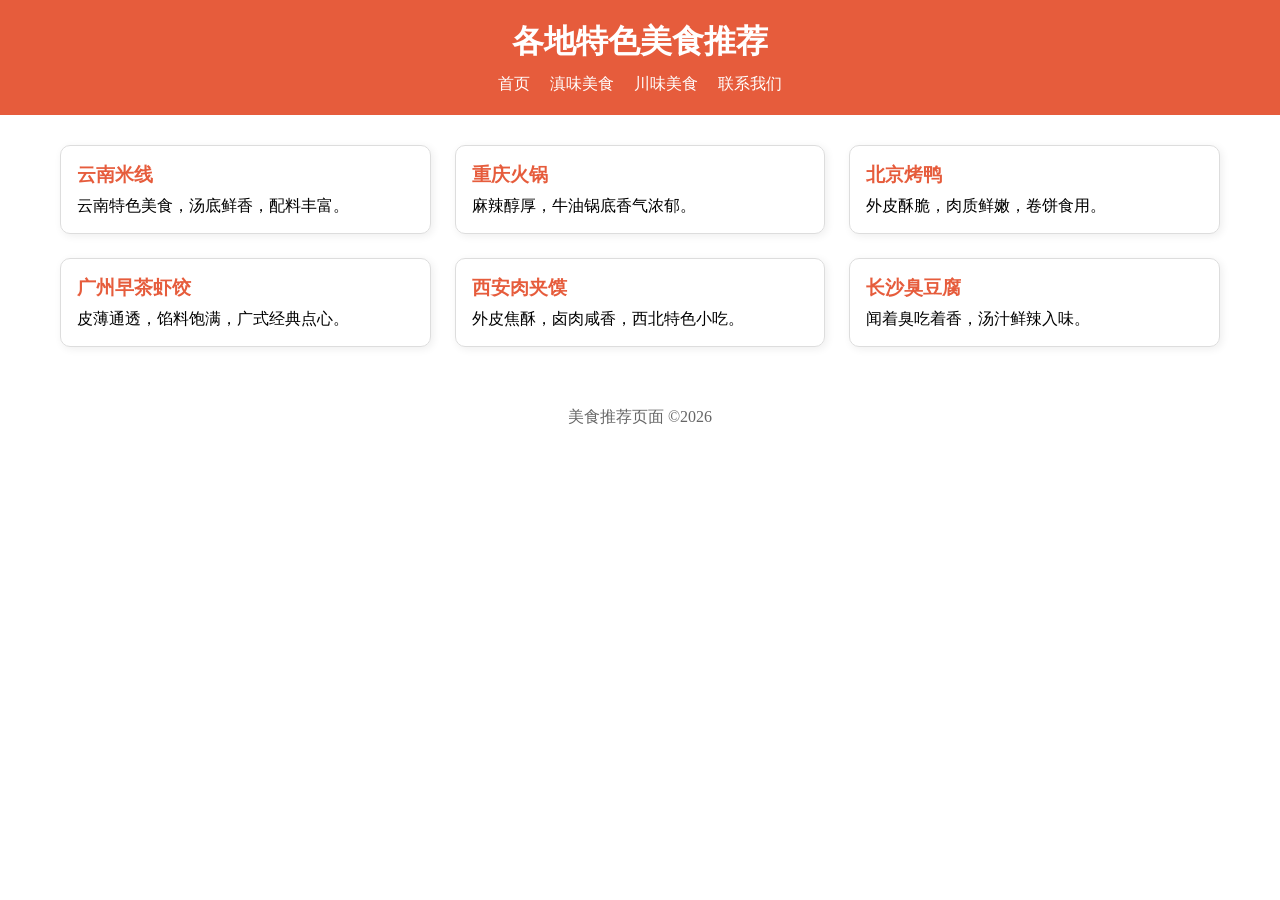
==== topic-page/index.html @ 4db62791 "自主实践：新增美食推荐页面，Grid响应式卡片" ====
<!DOCTYPE html>
<html lang="zh-CN">
<head>
    <meta charset="UTF-8">
    <meta name="viewport" content="width=device-width, initial-scale=1.0">
    <title>特色美食推荐</title>
    <style>
        * {
            margin: 0;
            padding: 0;
            box-sizing: border-box;
        }
        header {
            background-color: #e65c3c;
            color: white;
            padding: 20px;
            text-align: center;
        }
        nav {
            margin-top:10px;
            display: flex;
            gap:20px;
            justify-content: center;
        }
        nav a {
            color:#fff;
            text-decoration: none;
        }
        main {
            max-width: 1200px;
            margin: 30px auto;
            padding:0 20px;
            /* Grid卡片布局 */
            display: grid;
            grid-template-columns: repeat(3, 1fr);
            gap: 24px;
        }
        .food-card {
            border: 1px solid #ddd;
            border-radius: 10px;
            padding:16px;
            box-shadow: 2px 2px 8px #eee;
        }
        .food-card h3 {
            color:#e65c3c;
            margin-bottom:8px;
        }
        footer {
            text-align:center;
            padding:20px;
            color:#666;
            margin-top:40px;
        }
        /* 媒体查询 响应式断点 */
        @media (max-width:768px){
            main{
                grid-template-columns: repeat(2,1fr);
            }
        }
        @media (max-width:480px){
            main{
                grid-template-columns: 1fr;
            }
        }
    </style>
</head>
<body>
    <header>
        <h1>各地特色美食推荐</h1>
        <nav>
            <a href=" ">首页</a >
            <a href="#">滇味美食</a >
            <a href="#">川味美食</a >
            <a href="#">联系我们</a >
        </nav>
    </header>
    <main>
        <div class="food-card">
            <h3>云南米线</h3>
            <p>云南特色美食，汤底鲜香，配料丰富。</p >
        </div>
        <div class="food-card">
            <h3>重庆火锅</h3>
            <p>麻辣醇厚，牛油锅底香气浓郁。</p >
        </div>
        <div class="food-card">
            <h3>北京烤鸭</h3>
            <p>外皮酥脆，肉质鲜嫩，卷饼食用。</p >
        </div>
        <div class="food-card">
            <h3>广州早茶虾饺</h3>
            <p>皮薄通透，馅料饱满，广式经典点心。</p >
        </div>
        <div class="food-card">
            <h3>西安肉夹馍</h3>
            <p>外皮焦酥，卤肉咸香，西北特色小吃。</p >
        </div>
        <div class="food-card">
            <h3>长沙臭豆腐</h3>
            <p>闻着臭吃着香，汤汁鲜辣入味。</p >
        </div>
    </main>
    <footer>
        <p>美食推荐页面 ©2026</p >
    </footer>
</body>
</html>
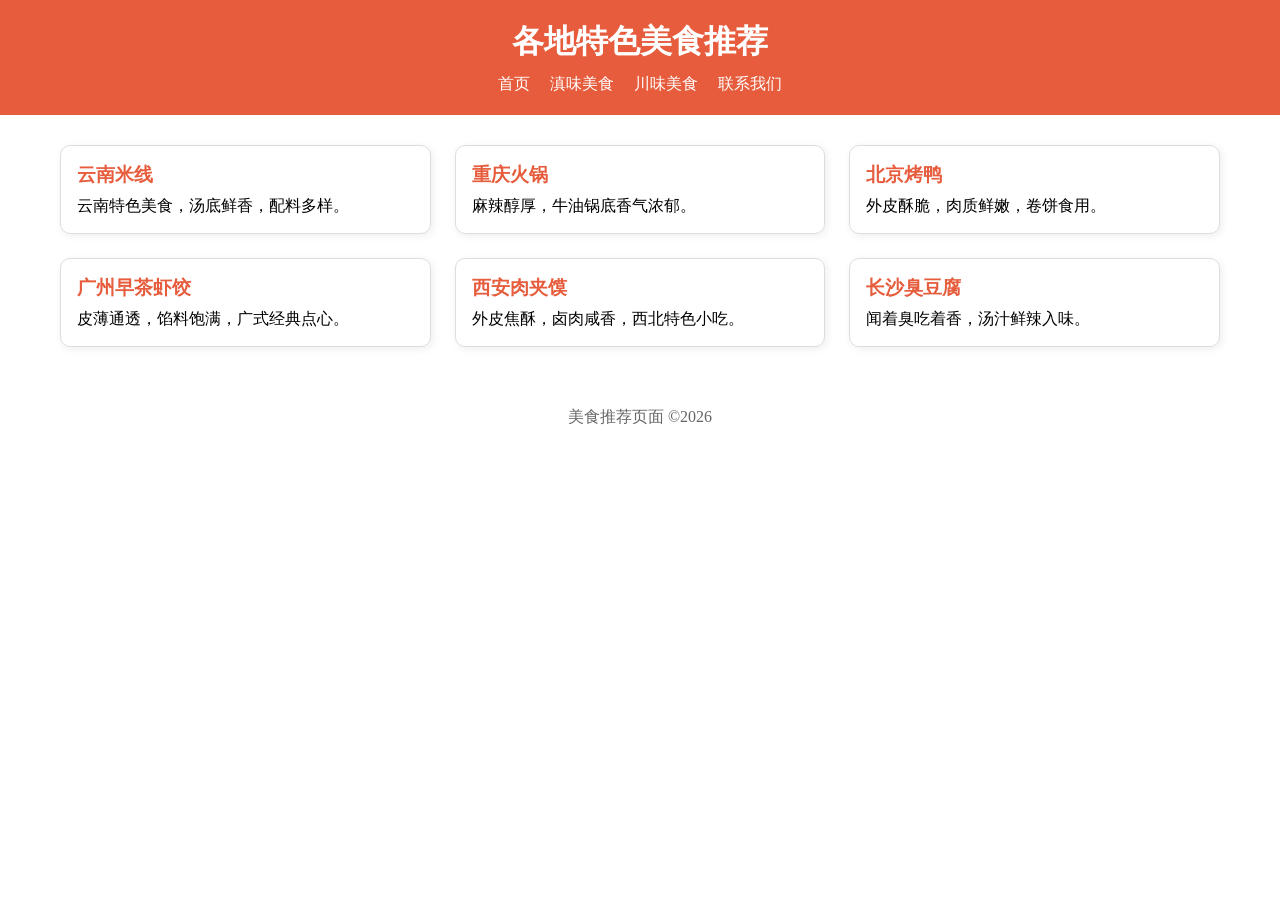
==== commit c089d192: "自主实践：新增美食推荐页面，Grid响应式卡片" ====
--- a/topic-page/index.html
+++ b/topic-page/index.html
@@ -3,7 +3,7 @@
 <head>
     <meta charset="UTF-8">
     <meta name="viewport" content="width=device-width, initial-scale=1.0">
-    <title>特色美食推荐</title>
+    <title>推荐特色美食</title>
     <style>
         * {
             margin: 0;
@@ -77,7 +77,7 @@
     <main>
         <div class="food-card">
             <h3>云南米线</h3>
-            <p>云南特色美食，汤底鲜香，配料丰富。</p >
+            <p>云南特色美食，汤底鲜香，配料多样。</p >
         </div>
         <div class="food-card">
             <h3>重庆火锅</h3>
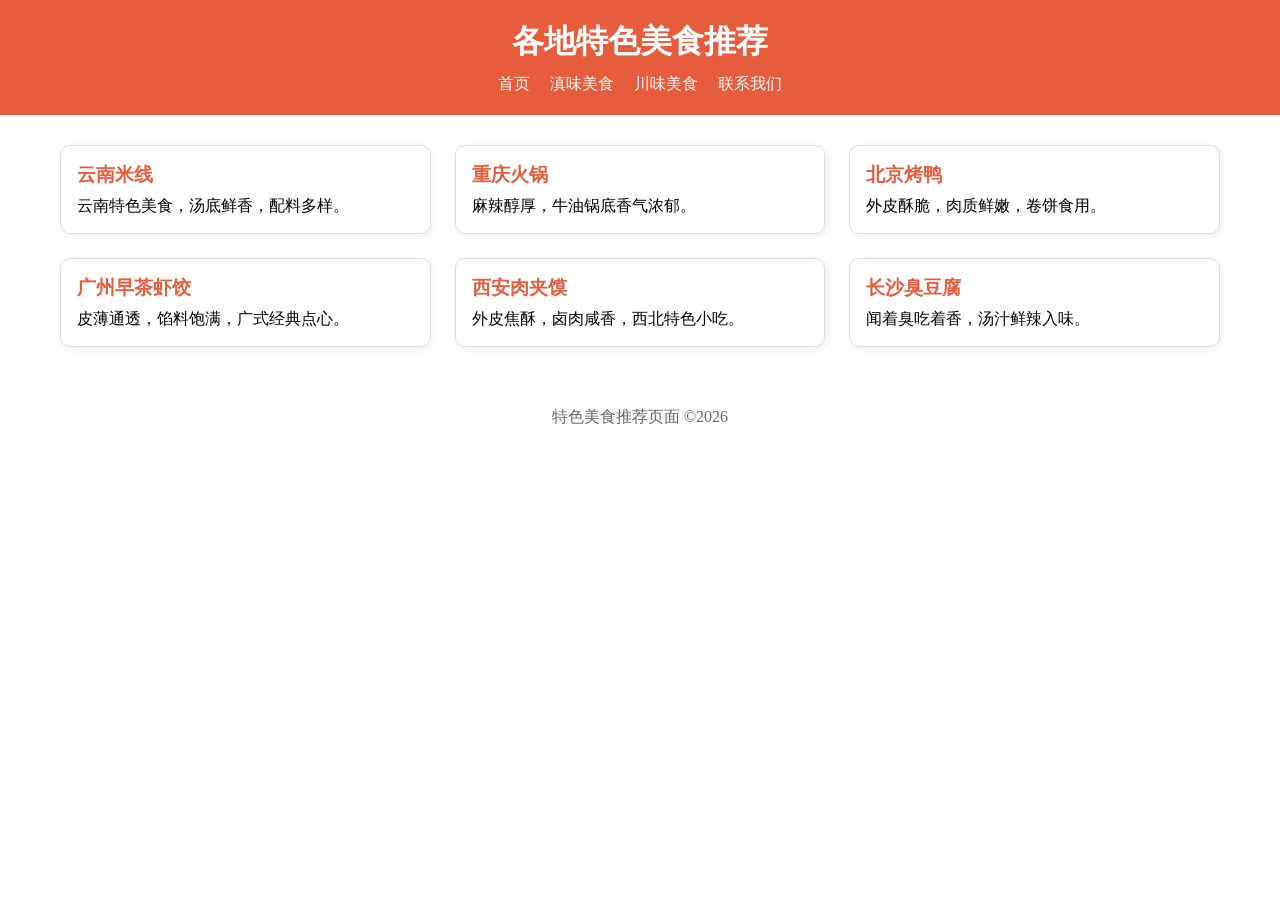
==== commit fbcb601a: "自主实践：新增美食推荐页面，Grid响应式卡片" ====
--- a/topic-page/index.html
+++ b/topic-page/index.html
@@ -101,7 +101,7 @@
         </div>
     </main>
     <footer>
-        <p>美食推荐页面 ©2026</p >
+        <p>特色美食推荐页面 ©2026</p >
     </footer>
 </body>
 </html>
